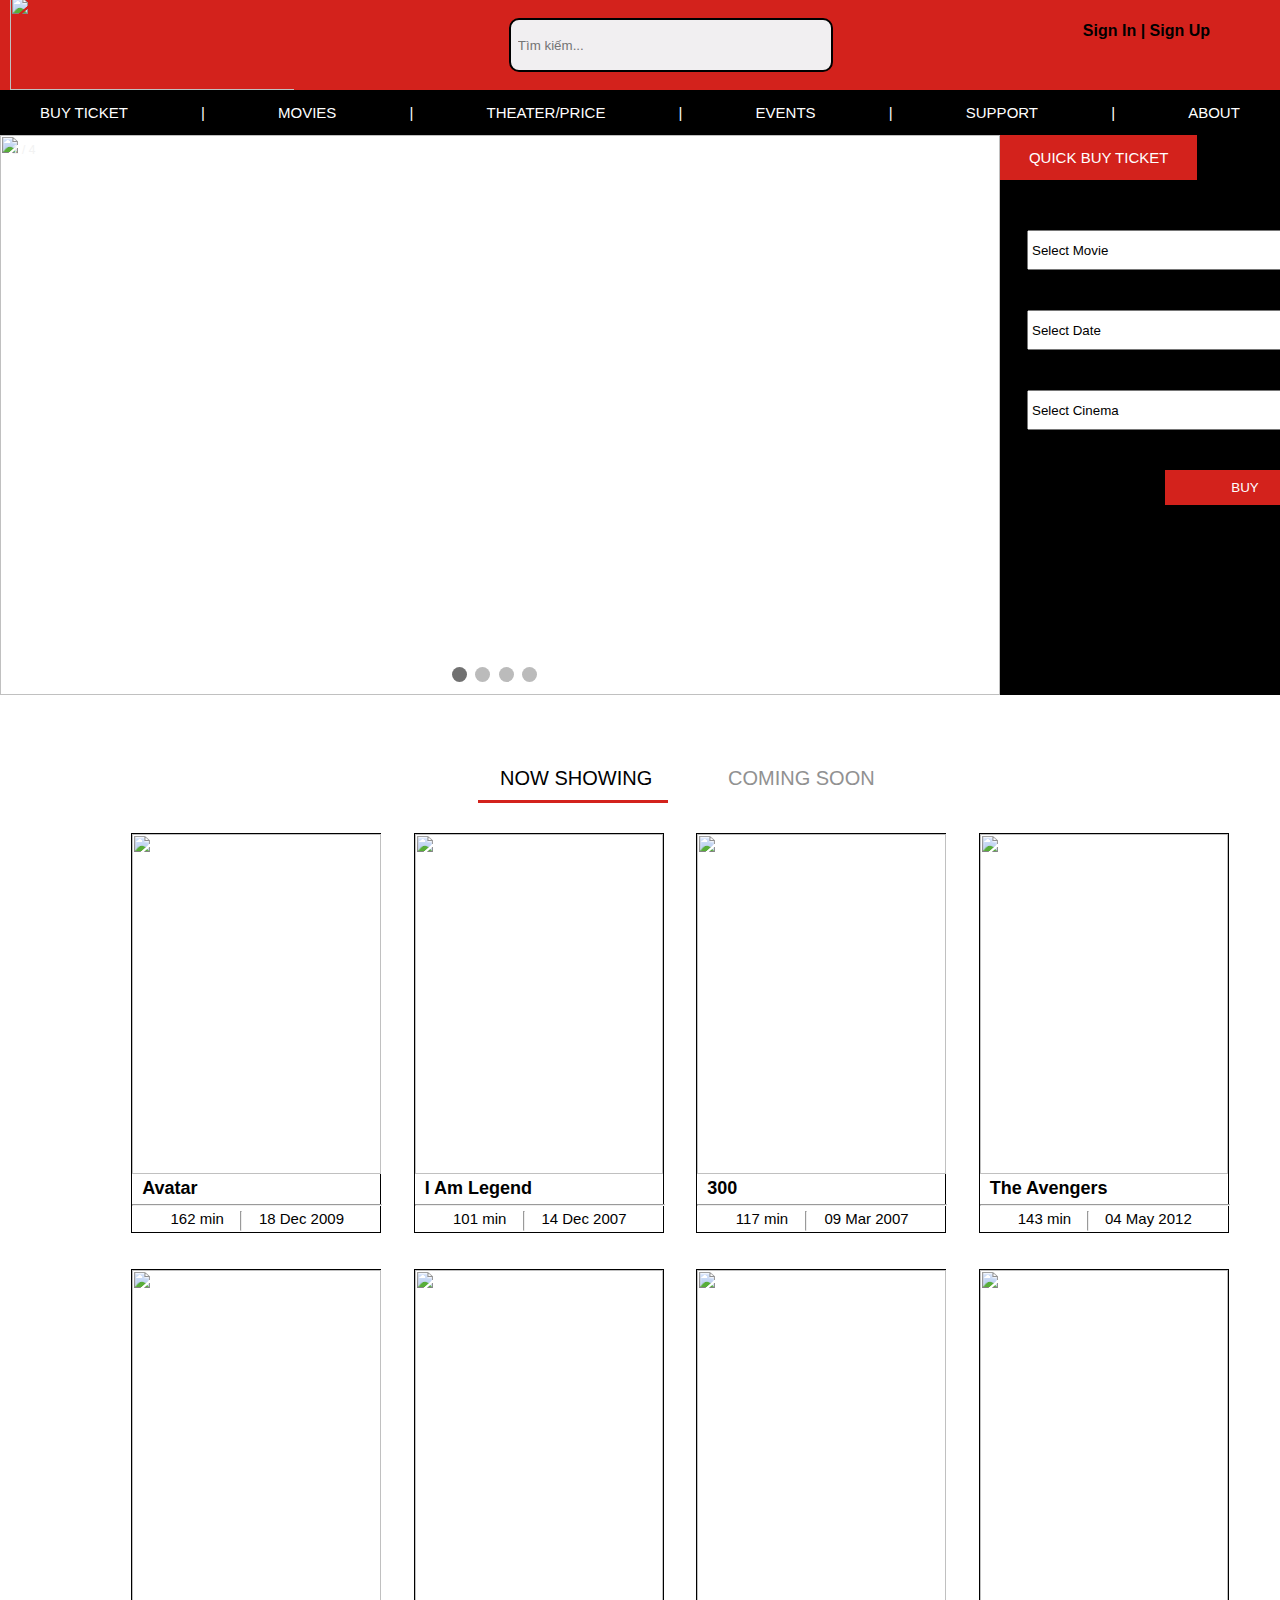
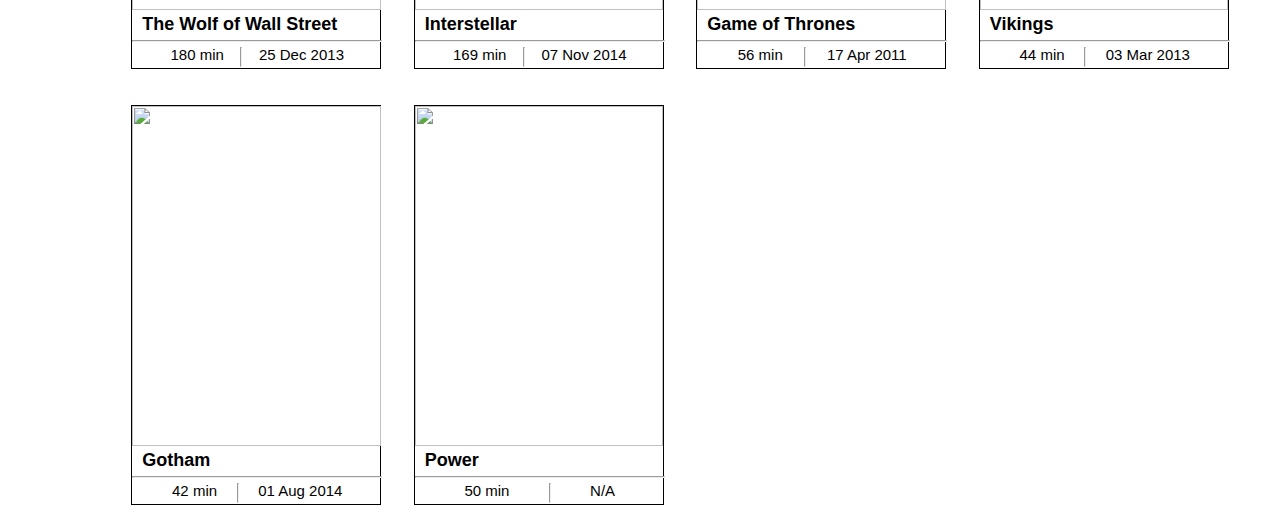
==== HomePage.html @ 8bbf1ba8 "them ls cho signup" ====
<!DOCTYPE html>
<html lang="en">
  <head>
    <meta charset="UTF-8" />
    <meta name="viewport" content="width=device-width, initial-scale=1.0" />
    <title>Ticket Movie</title>
    <link rel="stylesheet" href="HomePage.css" />
    <link
      rel="stylesheet"
      href="https://cdnjs.cloudflare.com/ajax/libs/font-awesome/6.4.0/css/all.min.css"
      integrity="sha512-iecdLmaskl7CVkqkXNQ/ZH/XLlvWZOJyj7Yy7tcenmpD1ypASozpmT/E0iPtmFIB46ZmdtAc9eNBvH0H/ZpiBw=="
      crossorigin="anonymous"
      referrerpolicy="no-referrer"
    />
  </head>
  <body>
    <div class="navbar">
      <a href="HomePage.html"
        ><img
          class="img"
          src="https://marketplace.canva.com/EAFLWSA1BHA/1/0/1600w/canva-red-and-beige-illustrated-cinema-ticket-DrJQ4i_RRdg.jpg"
      /></a>

      <div class="user">
        <div class="search">
          <input type="text" class="seach-bar" placeholder="Tìm kiếm..." />
          <i class="fa-solid fa-magnifying-glass"></i>
        </div>

        <div class="signup-signin">
          <a href="./regester/signup.html"
            ><i class="fa-solid fa-user"></i><b></i>Sign In</b></a
          >
          <b>|</b>
          <a href="./signin/index.html"><b>Sign Up</b></a>
        </div>
      </div>
    </div>

    <div class="navbar-two">
      <div class="list">
        <a><p>BUY TICKET</p></a>
        <p>|</p>
        <a><p>MOVIES</p></a>
        <p>|</p>
        <a><p>THEATER/PRICE</p></a>
        <p>|</p>
        <a><p>EVENTS</p></a>
        <p>|</p>
        <a><p>SUPPORT</p></a>
        <p>|</p>
        <a><p>ABOUT</p></a>
      </div>
    </div>
    <!-- ------------------------------------------------------------------------------------------------------------------ -->
    <div class="thetop">
      <!-- Slideshow container -->
      <div class="slidesimg">
        <div class="slideshow-container">
          <!-- Full-width images with number and caption text -->
          <div class="mySlides fade">
            <div class="numbertext">1 / 4</div>
            <img
              class="slide"
              src="https://antiquipop.hypotheses.org/files/2018/08/official-avatar-movie-poster-3.jpg"
            />
            <div class="text text1"></div>
          </div>

          <div class="mySlides fade">
            <div class="numbertext">2 / 4</div>
            <img
              class="slide"
              src="https://wallpapershome.com/images/pages/pic_h/7298.jpeg"
            />
            <div class="text text2">
              <img class="imggotham" src="img1.png" />
              <div class="gotham">
                <p>T H E</p>
                <p>D A R K</p>
                <p>K N I G H T</p>
                <p>I S</p>
                <p>C O M I N G</p>
              </div>
            </div>
          </div>

          <div class="mySlides fade">
            <div class="numbertext">3 / 4</div>
            <img
              class="slide"
              src="https://wallpapers.com/images/hd/the-avengers-vm16xv4a69smdauy.jpg"
            />
            <div class="text text3"></div>
          </div>

          <div class="mySlides slide4 fade">
            <div class="numbertext">4 / 4</div>
            <img
              class="slide"
              src="https://c4.wallpaperflare.com/wallpaper/660/612/942/doctor-strange-2016-wallpaper-preview.jpg"
            />
          </div>

          <!-- Next and previous buttons -->
          <a class="prev" onclick="plusSlides(-1)">&#10094;</a>
          <a class="next" onclick="plusSlides(1)">&#10095;</a>
        </div>
        <br />

        <!-- The dots/circles -->
        <div
          style="
            margin-left: 450px;
            position: absolute;
            z-index: 5;
            margin-top: -50px;
          "
        >
          <span class="dot" onclick="currentSlide(1)"></span>
          <span class="dot" onclick="currentSlide(2)"></span>
          <span class="dot" onclick="currentSlide(3)"></span>
          <span class="dot" onclick="currentSlide(4)"></span>
        </div>
      </div>

      <div class="buytks">
        <p class="tittle-btks">QUICK BUY TICKET</p>
        <from action="">
          <select name="movie" class="select-movie selector" id="select-movie">
            <option value="select">Select Movie</option>
          </select>

          <select name="date" class="select-date selector" id="select-date">
            <option value="select">Select Date</option>
          </select>

          <select
            name="cinema"
            class="select-cinema selector"
            id="select-cinema"
          >
            <option value="select">Select Cinema</option>
          </select>

          <input class="quick-buy" type="submit" value="BUY" />
        </from>
      </div>
    </div>
  
    <!-- -------------------------------------------------------------------------------------------------------------------->

    <div class="container">
      <div class="container-tab tab">
        <div
          id="defaultOpen"
          class="tab-ns tablinks"
          onclick="openEvents(event, 'now-showing')"
        >
          <p class="ctn-tab-ns ctn-tab">NOW SHOWING</p>
          <hr class="hr-ns hr-tab" />
        </div>
        <div
          id="coming-soon-btn"
          class="tab-cs tablinks"
          onclick="openEvents(event, 'comming-soon')"
        >
          <p class="ctn-tab-cs ctn-tab">COMING SOON</p>
          <hr class="hr-cs hr-tab" />
        </div>
      </div>

      <div
        id="now-showing"
        class="container-nowshowing container-card tabcontent"
      >
        <!-- <div class="container-NS">
          <div class="card">
            <div class="card-hover">
              <p>T16</p>
              <a><button>Details</button></a>
            </div>
            <img src="https://m.media-amazon.com/images/I/71Lvqoov42L.jpg" />
            <div class="content-card">
              <b>Avatar</b>
              <hr />
              <div class="card-details">
                <p class="details-1">120 min</p>
                <hr />
                <p class="details-2">11/2/2010</p>
              </div>
            </div>
          </div>
        </div> -->
      </div>

      <div
        id="comming-soon"
        class="container-comingsoon container-card tabcontent"
        s
      >
        <!-- <div class="container-comingsoon"></div> -->
      </div>
    </div>

    <!-- <div class="tab container-tab">
      <div class="tab-ns tablinks" onclick="openCity(event, 'London')">
        <p class="ctn-tab-ns">NOW SHOWING</p>
        <hr class="hr-ns" />
      </div>
      <div class="tab-cs tablinks" onclick="openCity(event, 'Paris')">
        <p class="ctn-tab-cs">COMING SOON</p>
        <hr class="hr-cs" />
      </div>
    </div>

    
    <div id="London" class="tabcontent">
      <div class="card">
        <img src="https://m.media-amazon.com/images/I/71Lvqoov42L.jpg" />
        <div class="content-card">
          <b>Avatar</b>
          <p>120 min</p>
        </div>
      </div>
    </div>

    <div id="Paris" class="tabcontent">
      <h3>Paris</h3>
      <p>Paris is the capital of France.</p>
    </div> -->

    <script src="HomePage.js"></script>
    <script>
      let slide = getElementsByClassName("slide");
      w3.slideshow(slide, 3000);
    </script>
    <script src="HomePage.js"></script>
  </body>
</html>
---- HomePage.css ----
/* #c4b69a 
#d3221c*/
body,
body,
body * {
  font-family: "Barlow Condensed", sans-serif;
  margin: none;
  margin: 0;
}

.navbar {
  width: 100%;
  border: black light;
  height: 90px;
  background-color: #d3221c;
  margin: none;
  box-shadow: 5px 5px 5px 5px rgb(201, 201, 201);
  display: flex;
  align-items: center;
  justify-content: space-between;
}

.img {
  width: 294px;
  height: 94px;
  padding-left: 10px;
  margin: 0;
}

.list {
  width: 100%;
  font-size: 15px;
  font-family: "Barlow Condensed", sans-serif;
  align-items: center;
  display: flex;
  justify-content: space-around;
  cursor: pointer;
}

.list a :hover {
  color: #d3221c;
}

.list > a {
  margin: 7px;
}

.user {
  display: flex;
}

.signup-signin b {
  font-size: 16px;
  color: black;
}

.signup-signin i {
  font-size: 20px;
  color: black;
}

.signup-signin b:hover {
  color: white;
}

.signup-signin a {
  text-decoration: none;
}

.signup-signin {
  padding-right: 70px;
  padding-left: 200px;
}

.search > input {
  border: none;
  height: 40px;
  width: 300px;
  outline: none;
  margin: 5px;
  background-color: rgb(241, 239, 241);
}

.search > i {
  font-size: 20px;
  margin: 5px;
}
.search {
  border: 2px black solid;
  border-radius: 10px;
  margin-right: 20px;
  background-color: rgb(241, 239, 241);
}

.fa-user {
  font-size: 25px;
  margin: 15px;
}

.navbar-two {
  display: flex;
  background-color: black;
  color: white;
  height: 45px;
  align-items: center;
  justify-content: space-;
}

* {
  box-sizing: border-box;
}

/* Slideshow container */
.slideshow-container {
  max-width: 1000px;
  max-block-size: 600;
  position: relative;
  margin: 0;
}

/* Hide the images by default */
.mySlides {
  display: none;
}

.mySlides > img {
  height: 560px;
  width: 1700px;
}

/* Next & previous buttons */
.prev,
.next {
  cursor: pointer;
  position: absolute;
  top: 50%;
  width: auto;
  margin-top: -22px;
  padding: 16px;
  color: white;
  font-weight: bold;
  font-size: 18px;
  transition: 0.6s ease;
  border-radius: 0 3px 3px 0;
  user-select: none;
  z-index: 5;
}

/* Position the "next button" to the right */
.next {
  right: 0;
  border-radius: 3px 0 0 3px;
}

/* On hover, add a black background color with a little bit see-through */
.prev:hover,
.next:hover {
  background-color: rgba(0, 0, 0, 0.8);
}

/* Caption text */
.text {
  color: #f2f2f2;
  padding: 8px 12px;
  bottom: 8px;
}

.text1 {
  font-size: 90px;
  position: absolute;
  z-index: 3;
  margin-left: 600px;
  margin-bottom: 380px;
  text-align: center;
  font-family: "Cormorant Garamond", serif;
}

.text1 .ttle {
  font-family: "Cormorant Garamond", serif;
  color: #39c0f7;
  text-shadow: 0 0 7px #008bc2, 0 0 10px #008bc2, 0 0 21px #008bc2,
    0 0 42px #39c0f7, 0 0 82px #39c0f7, 0 0 92px #39c0f7, 0 0 102px #39c0f7,
    0 0 151px #39c0f7;
}

.text1 .cms {
  color: #39c0f7;
  text-shadow: 0 0 7px #008bc2, 0 0 10px #008bc2, 0 0 21px #008bc2,
    0 0 42px #39c0f7, 0 0 82px #39c0f7, 0 0 92px #39c0f7, 0 0 102px #39c0f7,
    0 0 151px #39c0f7;
  font-size: 20px;
  display: flex;
  width: 280px;
  justify-content: space-around;
  margin-left: 20px;
}

.text2 {
  position: absolute;
  z-index: 3;
  margin-left: 135px;
  margin-bottom: 95px;
  width: 480px;
}

.gotham {
  font-family: "Roboto", sans-serif;
  color: #d73419;
  font-size: 20px;
  display: flex;
  width: 280px;
  justify-content: space-around;
  margin-left: 130px;
  width: 100%;
  margin-top: 200px;
}

.slide4 img {
  width: 1010px;
  height: 560px;
}

.mySlides img {
  width: 1000px;
}

.text2 img {
  height: 200px;
  width: 730px;
  object-fit: cover;
  margin-bottom: 20px;
}

.text3 {
  position: absolute;
  z-index: 3;
  margin-left: 5px;
  margin-bottom: 170px;
  width: 480px;
}

.text3 img {
  height: 190px;
}

@font-face {
  font-family: "Gotham";
  src: url("fonts/Gotham-Bold.eot"); /* IE9 Compat Modes */
  src: url("fonts/Gotham-Bold.eot?#iefix") format("embedded-opentype"),
    /* IE6-IE8 */ url("fonts/Gotham-Bold.woff") format("woff"),
    /* Modern Browsers */ url("fonts/Gotham-Bold.ttf") format("truetype"),
    /* Safari, Android, iOS */ url("fonts/Gotham-Bold.svg#svgFontName")
      format("svg"); /* Legacy iOS */
  font-weight: 700;
  font-style: normal;
}

/* Number text (1/3 etc) */
.numbertext {
  color: #f2f2f2;
  font-size: 12px;
  padding: 8px 12px;
  position: absolute;
  top: 0;
}

/* The dots/bullets/indicators */
.dot {
  cursor: pointer;
  height: 15px;
  width: 15px;
  margin: 0 2px;
  background-color: #bbb;
  border-radius: 50%;
  display: inline-block;
  transition: background-color 0.6s ease;
}

.active,
.dot:hover {
  background-color: #717171;
}

/* Fading animation */
.fade {
  animation-name: fade;
  animation-duration: 1.5s;
}

@keyframes fade {
  from {
    opacity: 0.4;
  }
  to {
    opacity: 1;
  }
}

.thetop {
  display: flex;
  margin: 0;
}

.buytks {
  background-color: black;
  height: 560px;
  color: white;
  margin: 0;
  width: 357.974px;
}

.tittle-btks {
  background-color: #d3221c;
  width: 60%;
  height: 45px;
  font-size: 15px;
  display: flex;
  align-items: center;
  justify-content: center;
  margin-bottom: 20px;
}

.buytks select {
  margin-left: 27px;
  margin-right: 2px;
  margin-top: 30px;
  margin-bottom: 10px;
  width: 300px;
  height: 40px;
}

.quick-buy {
  width: 160px;
  height: 35px;
  background-color: #d3221c;
  color: white;
  border: none;
  margin-left: 165px;
  margin-top: 30px;
}

.quick-buy:hover {
  background-color: #d3221c79;
}

.tablinks:hover {
  .hr-tab {
    background-color: #d3221c;
  }
  .ctn-tab {
    color: black;
  }
}

.tablinks.active {
  .hr-tab {
    background-color: #d3221c;
  }
  .ctn-tab {
    color: black;
  }
}
/* ----------------------------------- */
.tabcontent {
  display: none;
}

.container {
  width: 100%;
  background-color: white;
}

.container-card {
  background-color: white;
  margin-top: 30px;
  margin-left: 115px;
  width: 1130px;
}

.container p {
  font-size: 20px;
  margin-left: 60px;
}

.container-tab {
  display: flex;
  margin-left: 440px;
  margin-top: 50px;
}

.tablinks p {
  color: #919191;
  transition: all 0.5s ease 0s;
}

.hr-ns {
  width: 190px;
  margin-left: 38px;
  margin-top: 10px;
  height: 3px;
  border: none;
  transition: all 0.5s ease 0s;
}

.ctn-tab-ns {
  color: black;
  transition: all 0.5s ease 0s;
}

.tablinks {
  background-color: white;
}

.hr-cs {
  margin-top: 10px;
  width: 190px;
  margin-left: 38px;
  height: 3px;
  border: none;
  transition: all 0.5s ease 0s;
}

.tab-ns {
  transition: all 0.5s ease;
  cursor: pointer;
}

.tab-cs {
  transition: all 0.5s ease;
  cursor: pointer;
}

.tab {
  background-color: white;
}

/* ------------------------------------------------------------------ */

.card {
  width: 250px;
  height: 400px;
  border: 1px solid black;
  margin-bottom: 20px;
}

.card img {
  width: 248.5px;
  height: 340px;
  object-fit: cover;
}

.content-card {
  width: 250px;
}

.card b {
  width: 280px;
  height: 30px;
  margin-top: 20px;
  margin-bottom: 20px;
  margin-left: 10px;
  font-size: 18px;
}

.card hr {
  width: 250px;
  margin-top: 5px;
}

.card-details {
  display: flex;
  justify-content: space-around;
  text-align: center;
  align-items: center;
  margin-left: 30px;
  margin-right: 30px;
}

.card-details p {
  font-size: 15px;
  margin-left: 0;
}

.card-details hr {
  height: 20px;
  width: 1px;
}

.card-hover {
  position: absolute;

  opacity: 0;
  z-index: 3;
  background-color: rgba(0, 0, 0, 0.7);
  transition: all 0.5s ease 0s;
  width: 248.5px;
  height: 340px;
}

.card-hover p {
  transition: all 0.5s ease 0s;
  margin-top: 140px;
  color: white;
  background-color: #d3221c;
  font-size: 15px;
  width: 50px;
  display: none;
  margin-left: 100px;
  text-align: center;
}

.card-hover button {
  display: none;
  margin-left: 80px;
  margin-top: 15px;
  width: 90px;
  height: 40px;

  background-color: rgba(0, 0, 0, 0.5);
  border: white solid 1px;
  color: white;
}

.card-hover button:hover {
  background-color: #d3221c;
  border: none;
}

.card:hover {
  .card-hover {
    position: absolute;

    opacity: 0.8;
  }

  .card-hover p {
    display: block;
  }

  .card-hover button {
    display: block;
  }
}

.container-NS {
  justify-content: space-around;
  display: grid;
  grid-template-columns: auto auto auto auto;
  grid-row-gap: 1em;
}

.container-CS {
  justify-content: space-around;
  display: grid;
  grid-template-columns: auto auto auto auto;
  grid-row-gap: 1em;
}

/* ------------ CARD ------------ */

.card-details-tab {
  display: flex;
  margin-top: 70px;
  margin-left: 60px;

  width: 900px;
}

.card-info-details {
  margin-left: 50px;
  margin-top: 10px;
}

.card-img img {
  width: 250px;
}

.movie-tittle-info {
  font-size: 40px;
  font-weight: 300;
}

.rated-info {
  position: absolute;
  z-index: 2;
  margin-top: -34px;
  margin-left: 180px;
  width: 60px;
  height: 20px;
  background-color: #d3221c;
  color: white;
  text-align: center;
}

.movie-type-info {
  color: #717171;
  margin-left: 10px;
}

.card-info-details hr {
  margin-top: 25px;
  margin-bottom: 25px;
}
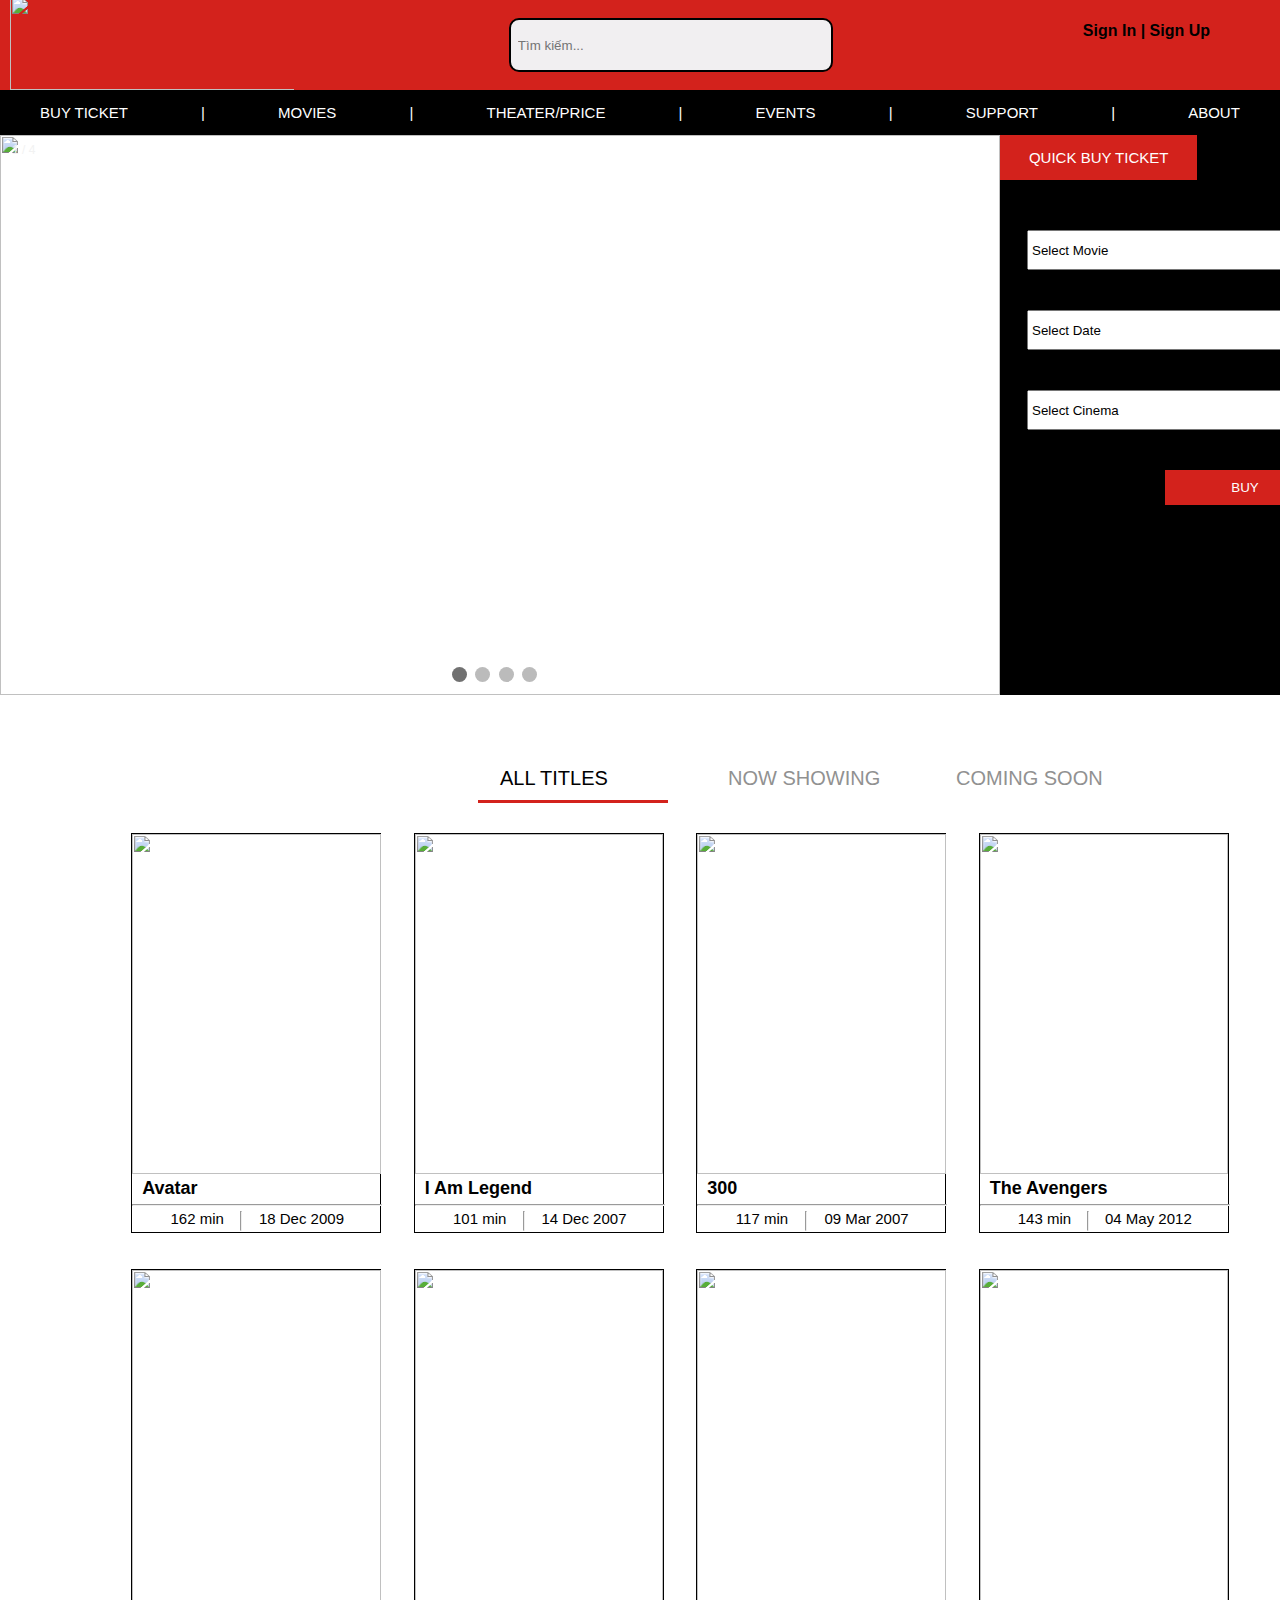
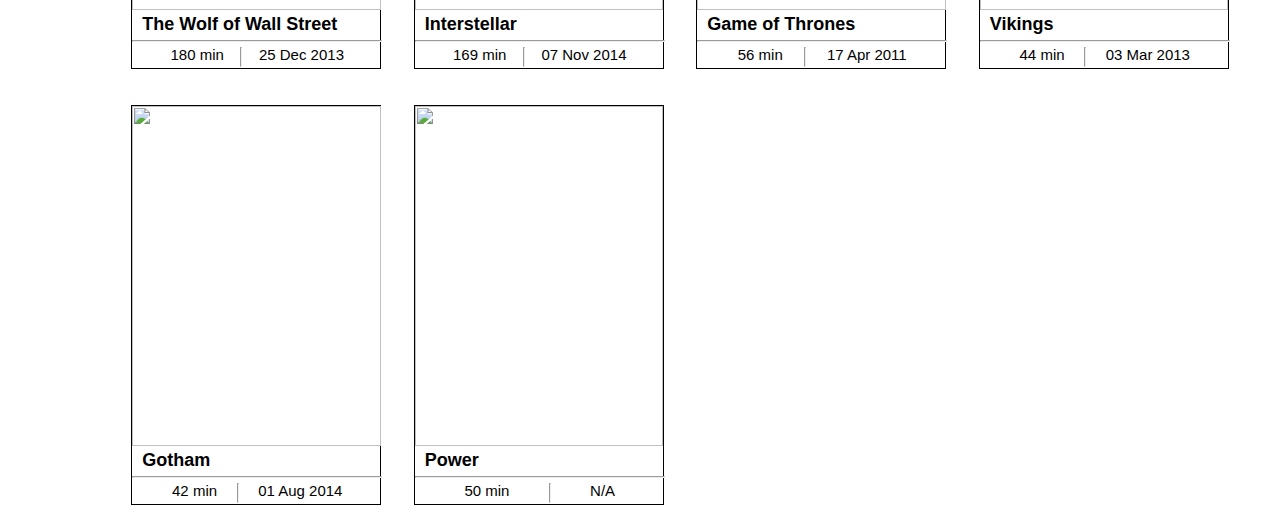
==== commit ae367a23: "add code into signUp.js" ====
--- a/HomePage.html
+++ b/HomePage.html
@@ -147,7 +147,7 @@
         </from>
       </div>
     </div>
-  
+    <!-- nếu button này click, hiển thị phần đó -->
     <!-- -------------------------------------------------------------------------------------------------------------------->
 
     <div class="container">
@@ -157,11 +157,19 @@
           class="tab-ns tablinks"
           onclick="openEvents(event, 'now-showing')"
         >
+          <p class="ctn-tab-ns ctn-tab">ALL TITLES</p>
+          <hr class="hr-ns hr-tab" />
+        </div>
+        <div
+          id="now-showing-btn"
+          class="tab-ns tablinks"
+          onclick="openEvents(event, 'now-showing')"
+        >
           <p class="ctn-tab-ns ctn-tab">NOW SHOWING</p>
           <hr class="hr-ns hr-tab" />
         </div>
         <div
-          id="coming-soon-btn"
+        id="coming-soon-btn"
           class="tab-cs tablinks"
           onclick="openEvents(event, 'comming-soon')"
         >
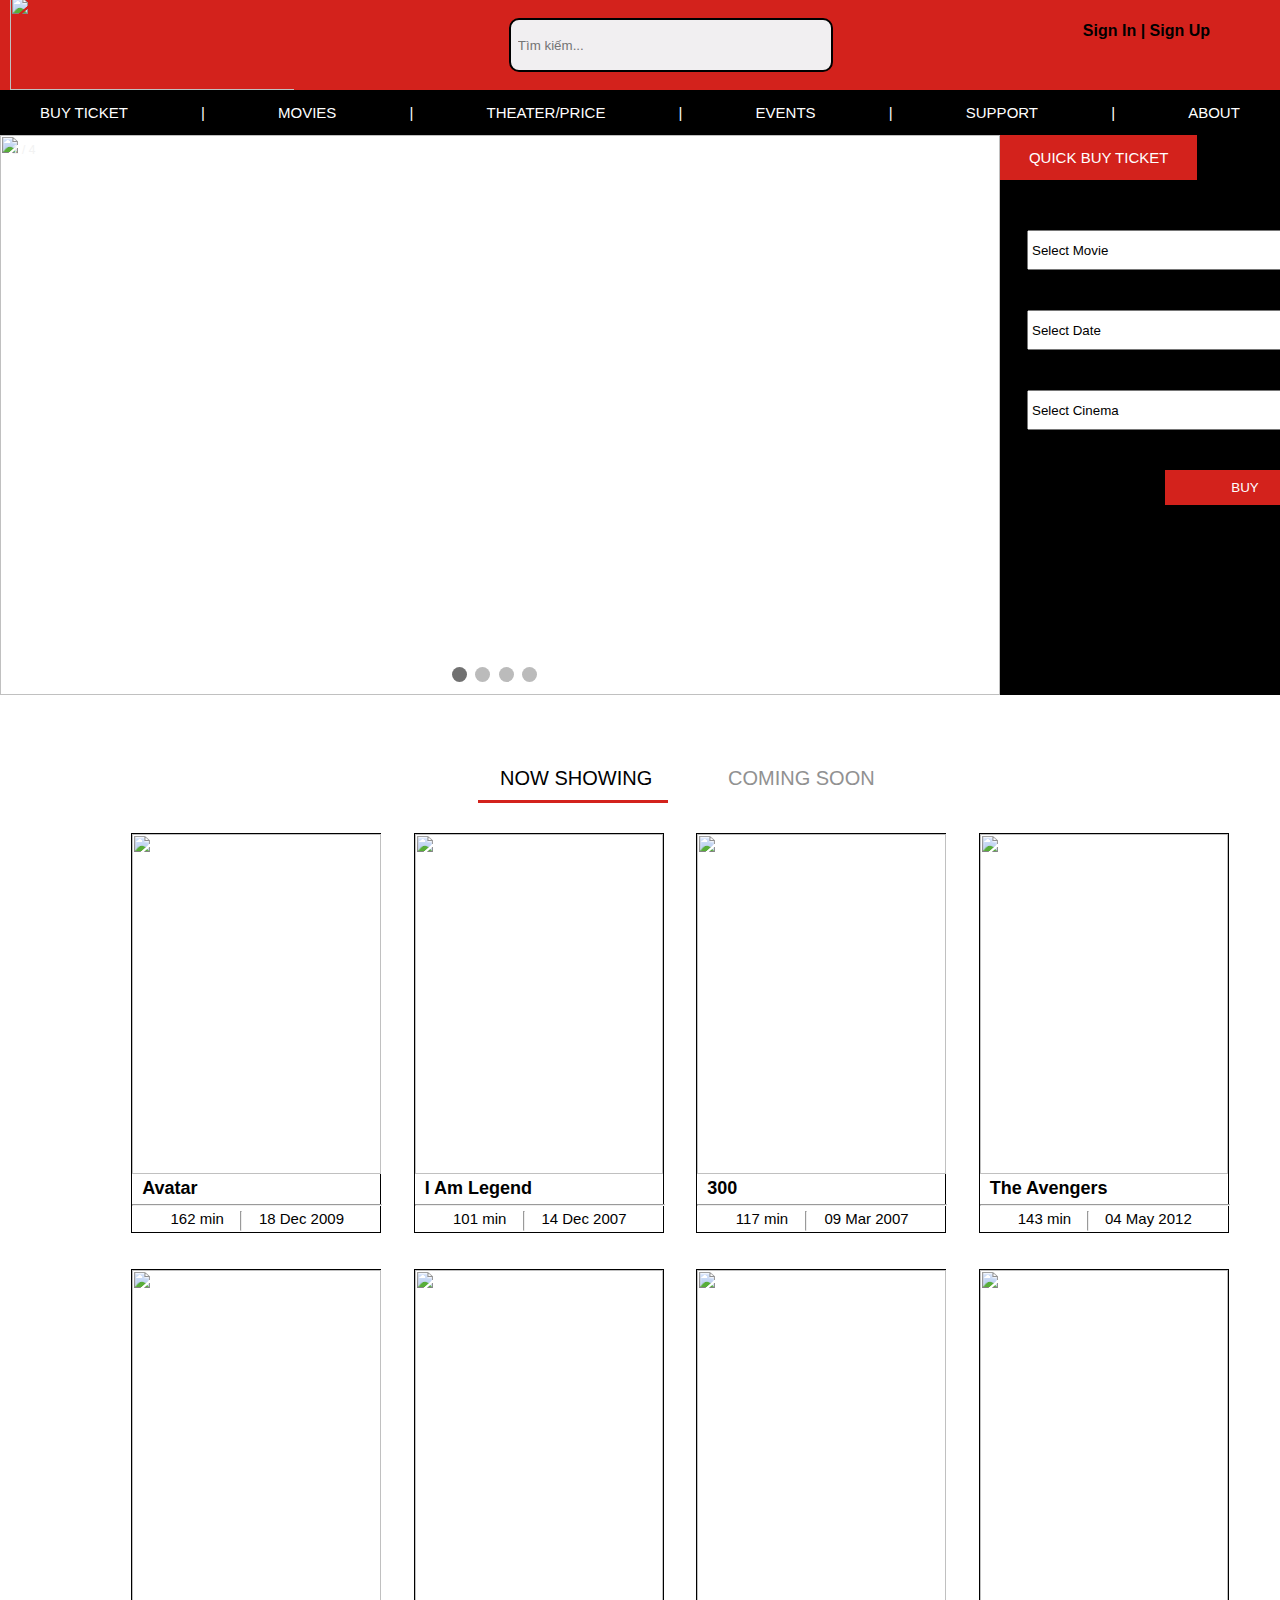
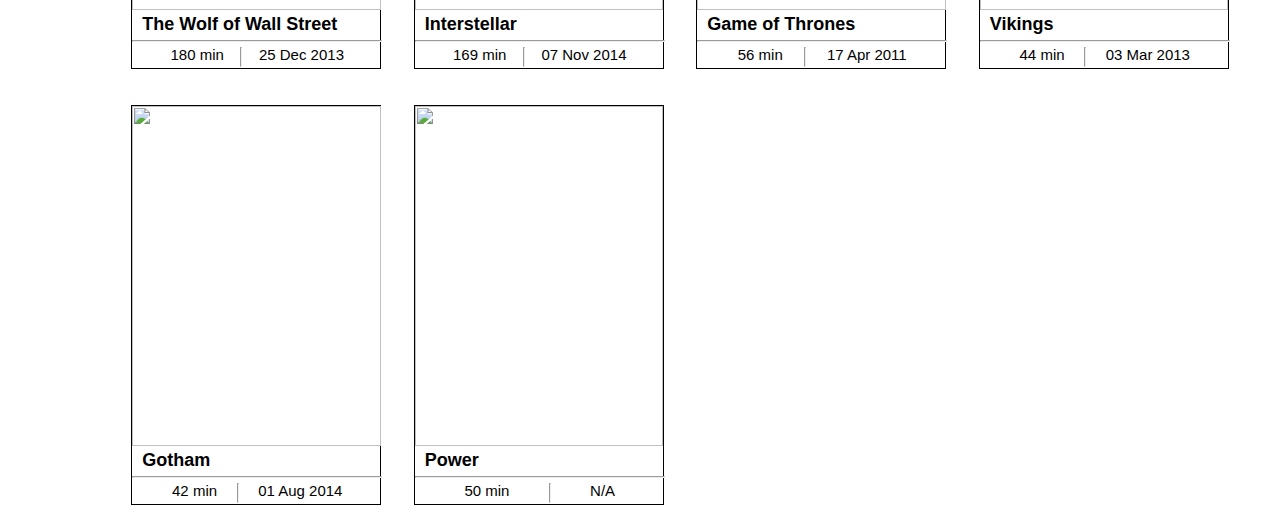
==== commit d8241a84: "fix sign in and card" ====
--- a/HomePage.html
+++ b/HomePage.html
@@ -147,7 +147,7 @@
         </from>
       </div>
     </div>
-    <!-- nếu button này click, hiển thị phần đó -->
+  
     <!-- -------------------------------------------------------------------------------------------------------------------->
 
     <div class="container">
@@ -157,19 +157,11 @@
           class="tab-ns tablinks"
           onclick="openEvents(event, 'now-showing')"
         >
-          <p class="ctn-tab-ns ctn-tab">ALL TITLES</p>
-          <hr class="hr-ns hr-tab" />
-        </div>
-        <div
-          id="now-showing-btn"
-          class="tab-ns tablinks"
-          onclick="openEvents(event, 'now-showing')"
-        >
           <p class="ctn-tab-ns ctn-tab">NOW SHOWING</p>
           <hr class="hr-ns hr-tab" />
         </div>
         <div
-        id="coming-soon-btn"
+          id="coming-soon-btn"
           class="tab-cs tablinks"
           onclick="openEvents(event, 'comming-soon')"
         >
@@ -239,10 +231,6 @@
     </div> -->
 
     <script src="HomePage.js"></script>
-    <script>
-      let slide = getElementsByClassName("slide");
-      w3.slideshow(slide, 3000);
-    </script>
-    <script src="HomePage.js"></script>
+    
   </body>
 </html>
--- a/HomePage.css
+++ b/HomePage.css
@@ -573,6 +573,7 @@
 
 .card-img img {
   width: 250px;
+  border-radius: 5px;
 }
 
 .movie-tittle-info {
@@ -601,3 +602,58 @@
   margin-top: 25px;
   margin-bottom: 25px;
 }
+
+.details-p {
+  margin-bottom: 9px;
+}
+
+.runtime-p {
+  padding-bottom: 35px;
+}
+
+.btn-buy-tks {
+  background-color: #d3221c;
+  width: 140px;
+  height: 45px;
+  margin-left: 450px;
+  font-size: 16px;
+  border: none;
+  border-radius: 5px;
+}
+
+.btn-buy-tks a {
+  color: white;
+  text-decoration: none;
+}
+
+.btn-buy-tks:hover {
+  border: 1px black solid;
+  background-color: black;
+}
+
+.content-movie-details {
+  margin-top: 40px;
+  width: 900px;
+  margin-left: 60px;
+}
+
+.movie-ct {
+  font-size: 20px;
+  margin-bottom: 7px;
+}
+
+.hr-movie-ct {
+  width: 150px;
+  height: 3px;
+  margin-left: 5px;
+  background-color: #d3221c;
+  border: none;
+  margin-bottom: 20px;
+}
+
+.content-movie {
+  margin-left: 6px;
+  color: #4e4e4e;
+  font-size: 16px;
+  margin-bottom: 8px;
+}
